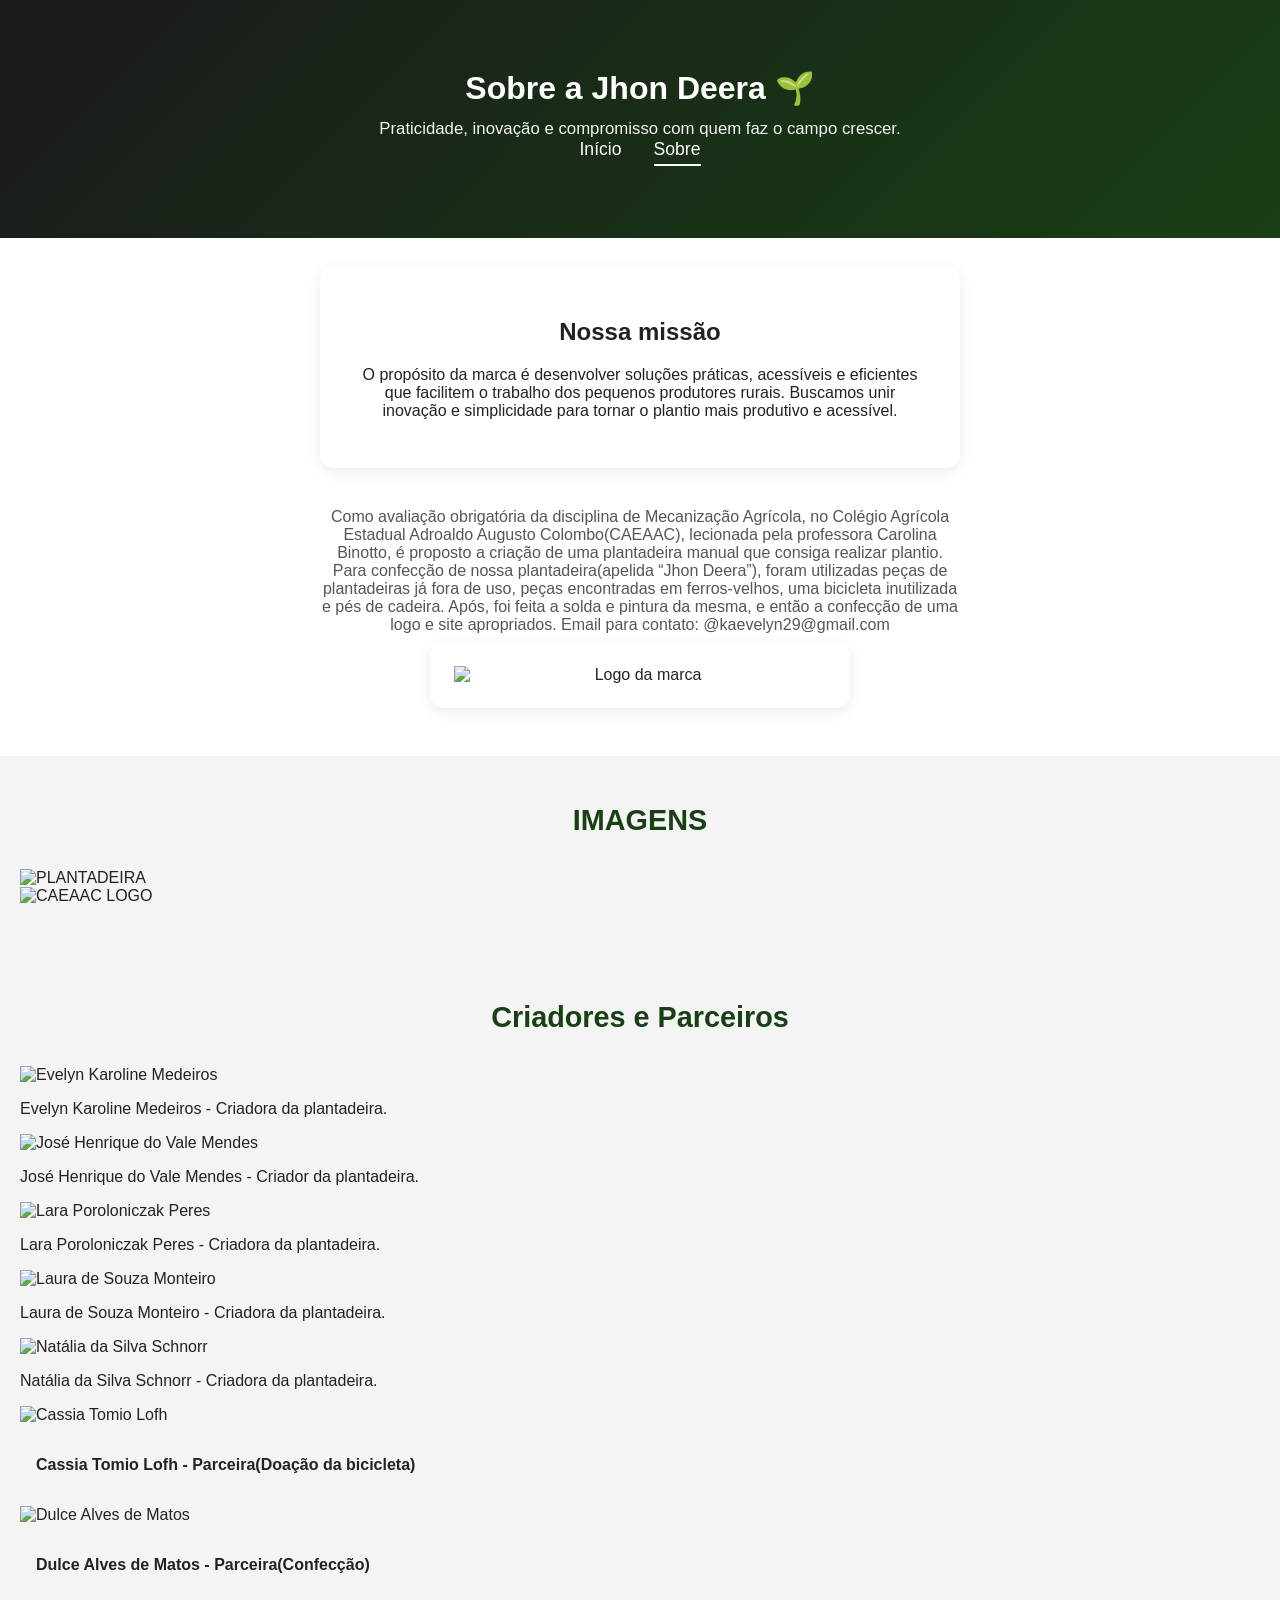
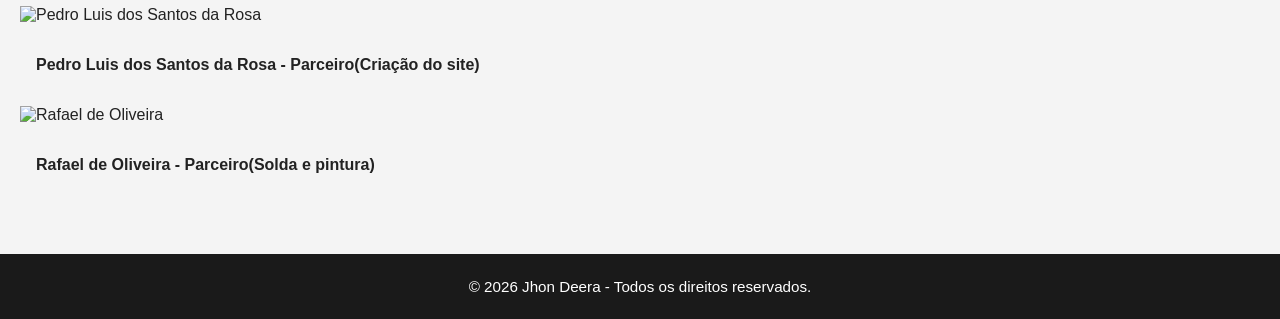
==== sobre.html @ 28e3da66 "Add files via upload" ====
<!DOCTYPE html>
<html lang="pt-br">
<head>
  <meta charset="UTF-8" />
  <meta name="viewport" content="width=device-width, initial-scale=1.0" />
  <title>Sua Marca — Sobre</title>
  <link rel="stylesheet" href="style.css" />
</head>
<body>

  <!-- ===== Cabeçalho ===== -->
  <header class="sobre-hero">
    <h1 class="sobre-hero__titulo">Sobre a Jhon Deera 🌱</h1>
    <p class="header__subtitulo">
      Praticidade, inovação e compromisso com quem faz o campo crescer.
    </p>

    <nav class="header__nav">
      <a href="index.html">Início</a>
      <a href="sobre.html" aria-current="page">Sobre</a>
    </nav>
  </header>

  <!-- ===== Nossa missão ===== -->
  <section class="secao">
    <div class="card-texto">
      <h2>Nossa missão</h2>
      <p>O propósito da marca é desenvolver soluções práticas, acessíveis e eficientes que facilitem o trabalho dos pequenos produtores rurais.
Buscamos unir inovação e simplicidade para tornar o plantio mais produtivo e acessível.</p>
    </div>

    <p style="max-width: 640px; margin: 0 auto 8px; text-align: center; color: var(--cor-texto-claro);">
      Como avaliação obrigatória da disciplina de Mecanização Agrícola, no Colégio Agrícola Estadual Adroaldo Augusto Colombo(CAEAAC), lecionada pela professora Carolina Binotto, é proposto a criação de uma plantadeira manual que consiga realizar plantio. Para confecção de nossa plantadeira(apelida “Jhon Deera”), foram utilizadas peças de plantadeiras já fora de uso, peças encontradas em ferros-velhos, uma bicicleta inutilizada e pés de cadeira. Após, foi feita a solda e pintura da mesma, e então a confecção de uma logo e site apropriados.

      Email para contato: @kaevelyn29@gmail.com

    </p>

  

    <div class="card-logo">
      <img src="assets/logo-jhondeera.png" alt="Logo da marca" />
    </div>
  </section>

  <!-- ===== Imagens ===== -->
  <section class="secao secao--cinza">
    <h2 class="secao__titulo">IMAGENS</h2>

    <div class="imagens">

      <article class="imagem1">
        <img class="imagem1" src="assets/plantadeira.png.png" alt="PLANTADEIRA" />
    
      </article>

      <article class="imagem2">
        <img class="imagem2" src="assets/caeaaclogo.png.png" alt="CAEAAC LOGO" />
        
      </article>

    </div>
  </section>

  <!-- ===== Criadores / Parceiros ===== -->
  <section class="secao secao--cinza">
    <h2 class="secao__titulo">Criadores e Parceiros </h2>

    <div class="parceiro">

      <article class="criador">
        <img class="criador__imagem" src="assets/evelyn.jpg" alt="Evelyn Karoline Medeiros" />
        <p class="criador__legenda">Evelyn Karoline Medeiros - Criadora da plantadeira.</p>
      </article>

      <article class="criador">
        <img class="criador__imagem" src="assets/jose.jpg" alt="José Henrique do Vale Mendes" />
        <p class="criador__legenda">José Henrique do Vale Mendes - Criador da plantadeira.</p>
      </article>

      <article class="criador">
        <img class="criador__imagem" src="assets/poro.jpg" alt="Lara Poroloniczak Peres" />
        <p class="criador__legenda">Lara Poroloniczak Peres - Criadora da plantadeira.</p>
      </article>

      <article class="criador">
        <img class="criador__imagem" src="assets/laura.jpg" alt="Laura de Souza Monteiro" />
        <p class="criador__legenda">Laura de Souza Monteiro - Criadora da plantadeira.</p>
      </article>

      <article class="criador">
        <img class="criador__imagem" src="assets/natalia.jpg" alt="Natália da Silva Schnorr" />
        <p class="criador__legenda">Natália da Silva Schnorr - Criadora da plantadeira.</p>
      </article>

      <article class="parceiro">
        <img class="parceiro__imagem" src="assets/cassia.jpg" alt="Cassia Tomio Lofh" />
        <p class="atleta__legenda">Cassia Tomio Lofh - Parceira(Doação da bicicleta) </p>
      </article>

      <article class="parceiro">
        <img class="parceiro__imagem" src="assets/dulce.jpg" alt="Dulce Alves de Matos" />
        <p class="atleta__legenda">Dulce Alves de Matos - Parceira(Confecção) </p>
      </article>

      <article class="parceiro">
        <img class="parceiro__imagem" src="assets/pedro.jpg" alt="Pedro Luis dos Santos da Rosa" />
        <p class="atleta__legenda">Pedro Luis dos Santos da Rosa - Parceiro(Criação do site) </p>
      </article>

      <article class="parceiro">
        <img class="parceiro__imagem" src="assets/rafael.jpg" alt="Rafael de Oliveira" />
        <p class="atleta__legenda">Rafael de Oliveira - Parceiro(Solda e pintura) </p>
      </article>

    </div>
  </section>

  <!-- ===== Rodapé ===== -->
  <footer class="footer">
    © 2026 Jhon Deera - Todos os direitos reservados.
  </footer>

  <script src="script.js"></script>
</body>
</html>
---- style.css ----
/* ===== Variáveis (troque aqui as cores/marca) ===== */
:root {
  --cor-primaria: #193f15;      /* verde principal */
  --cor-primaria-escura: #1a1a1a; /* quase preto, usado no gradiente do header */
  --cor-destaque: #ff6600;      /* laranja do carrinho */
  --cor-texto: #222222;
  --cor-texto-claro: #555555;
  --cor-fundo-secao: #f4f4f4;
  --cor-fundo-hero-claro: #fbe9e9;
  --cor-branco: #ffffff;
  --raio: 14px;
  --sombra: 0 4px 14px rgba(0, 0, 0, 0.08);
  --fonte-titulo: "Poppins", "Segoe UI", sans-serif;
  --fonte-texto: "Inter", "Segoe UI", sans-serif;
}

* {
  box-sizing: border-box;
}

body {
  margin: 0;
  font-family: var(--fonte-texto);
  color: var(--cor-texto);
  background: var(--cor-branco);
}

img {
  max-width: 100%;
  display: block;
}

a {
  text-decoration: none;
  color: inherit;
}

/* ===== Header ===== */
.header {
  background: linear-gradient(135deg, var(--cor-primaria-escura), var(--cor-primaria));
  color: var(--cor-branco);
  padding: 32px 20px 40px;
  text-align: center;
}

.header__marca {
  display: flex;
  flex-direction: column;
  align-items: center;
  gap: 10px;
  margin-bottom: 24px;
}

.header__logo {
  width: 300px;
  height: 300px;
  object-fit: contain;
}

.header__titulo {
  font-family: var(--fonte-titulo);
  font-size: 2.2rem;
  font-weight: 700;
  letter-spacing: 1px;
  margin: 0;
}

.header__nav {
  display: flex;
  justify-content: center;
  gap: 32px;
  font-size: 1.1rem;
  margin-bottom: 24px;
}

.header__nav a {
  padding-bottom: 4px;
  border-bottom: 2px solid transparent;
  transition: border-color 0.2s ease;
}

.header__nav a:hover,
.header__nav a[aria-current="page"] {
  border-color: var(--cor-branco);
}

.carrinho-btn {
  display: inline-flex;
  align-items: center;
  gap: 10px;
  background: var(--cor-destaque);
  color: var(--cor-branco);
  border: none;
  border-radius: 999px;
  padding: 12px 24px;
  font-size: 1.1rem;
  font-weight: 600;
  cursor: pointer;
}

.header__subtitulo {
  max-width: 560px;
  margin: 0 auto;
  font-size: 1.05rem;
  opacity: 0.95;
}

/* ===== Hero (página inicial) ===== */
.hero {
  background: var(--cor-fundo-hero-claro);
  text-align: center;
  padding: 56px 20px;
}

.hero__titulo {
  color: var(--cor-primaria);
  font-family: var(--fonte-titulo);
  font-size: 2rem;
  line-height: 1.3;
  max-width: 700px;
  margin: 0 auto 20px;
}

.hero__texto {
  color: var(--cor-texto-claro);
  font-size: 1.15rem;
  max-width: 600px;
  margin: 0 auto;
}

/* ===== Seção de produtos ===== */
.secao {
  padding: 48px 20px;
}

.secao--cinza {
  background: var(--cor-fundo-secao);
}

.secao__titulo {
  text-align: center;
  color: var(--cor-primaria);
  font-family: var(--fonte-titulo);
  font-size: 1.8rem;
  margin: 0 0 32px;
}

.produtos {
  display: grid;
  gap: 28px;
  max-width: 480px;
  margin: 0 auto;
}

.produto {
  background: var(--cor-branco);
  border-radius: var(--raio);
  box-shadow: var(--sombra);
  overflow: hidden;
  text-align: center;
  padding-bottom: 24px;
}

.produto__imagem {
  width: 100%;
  aspect-ratio: 4 / 3;
  object-fit: cover;
}

.produto__nome {
  font-family: var(--fonte-titulo);
  font-size: 1.3rem;
  margin: 20px 16px 8px;
}

.produto__descricao {
  color: var(--cor-texto-claro);
  padding: 0 20px;
  margin-bottom: 16px;
}

.produto__preco {
  color: var(--cor-primaria);
  font-size: 1.6rem;
  font-weight: 700;
  margin-bottom: 16px;
}

.produto__botao {
  background: var(--cor-primaria);
  color: var(--cor-branco);
  border: none;
  border-radius: 10px;
  padding: 14px 20px;
  width: calc(100% - 40px);
  font-size: 1.05rem;
  font-weight: 600;
  cursor: pointer;
}

.produto__botao:hover {
  filter: brightness(1.1);
}

/* ===== Página Sobre ===== */
.sobre-hero {
  background: linear-gradient(135deg, var(--cor-primaria-escura), var(--cor-primaria));
  color: var(--cor-branco);
  text-align: center;
  padding: 48px 20px;
}

.sobre-hero__titulo {
  font-family: var(--fonte-titulo);
  font-size: 2rem;
  margin-bottom: 12px;
}

.card-texto {
  background: var(--cor-branco);
  border-radius: var(--raio);
  box-shadow: var(--sombra);
  max-width: 640px;
  margin: -20px auto 40px;
  padding: 32px;
  position: relative;
  text-align: center;
}

.card-destaque {
  border-left: 5px solid var(--cor-primaria);
  background: var(--cor-fundo-hero-claro);
  border-radius: 0 var(--raio) var(--raio) 0;
  max-width: 640px;
  margin: 32px auto;
  padding: 28px 32px;
}

.card-destaque__titulo {
  color: var(--cor-primaria);
  margin-top: 0;
}

.card-logo {
  background: var(--cor-branco);
  border-radius: var(--raio);
  box-shadow: var(--sombra);
  max-width: 420px;
  margin: 0 auto;
  padding: 24px;
  text-align: center;
}

/* ===== Atletas ===== */
.atletas {
  display: grid;
  gap: 24px;
  max-width: 480px;
  margin: 0 auto;
}

.atleta {
  background: var(--cor-branco);
  border-radius: var(--raio);
  box-shadow: var(--sombra);
  overflow: hidden;
  text-align: center;
}

.atleta__imagem {
  width: 100%;
  aspect-ratio: 4 / 3;
  object-fit: cover;
}

.atleta__legenda {
  padding: 16px;
  font-weight: 600;
}

/* ===== Footer ===== */
.footer {
  background: var(--cor-primaria-escura);
  color: var(--cor-branco);
  text-align: center;
  padding: 24px 20px;
  font-size: 0.95rem;
}

/* ===== Responsivo ===== */
@media (min-width: 700px) {
  .produtos,
  .atletas {
    max-width: 900px;
    grid-template-columns: repeat(2, 1fr);
  }
}
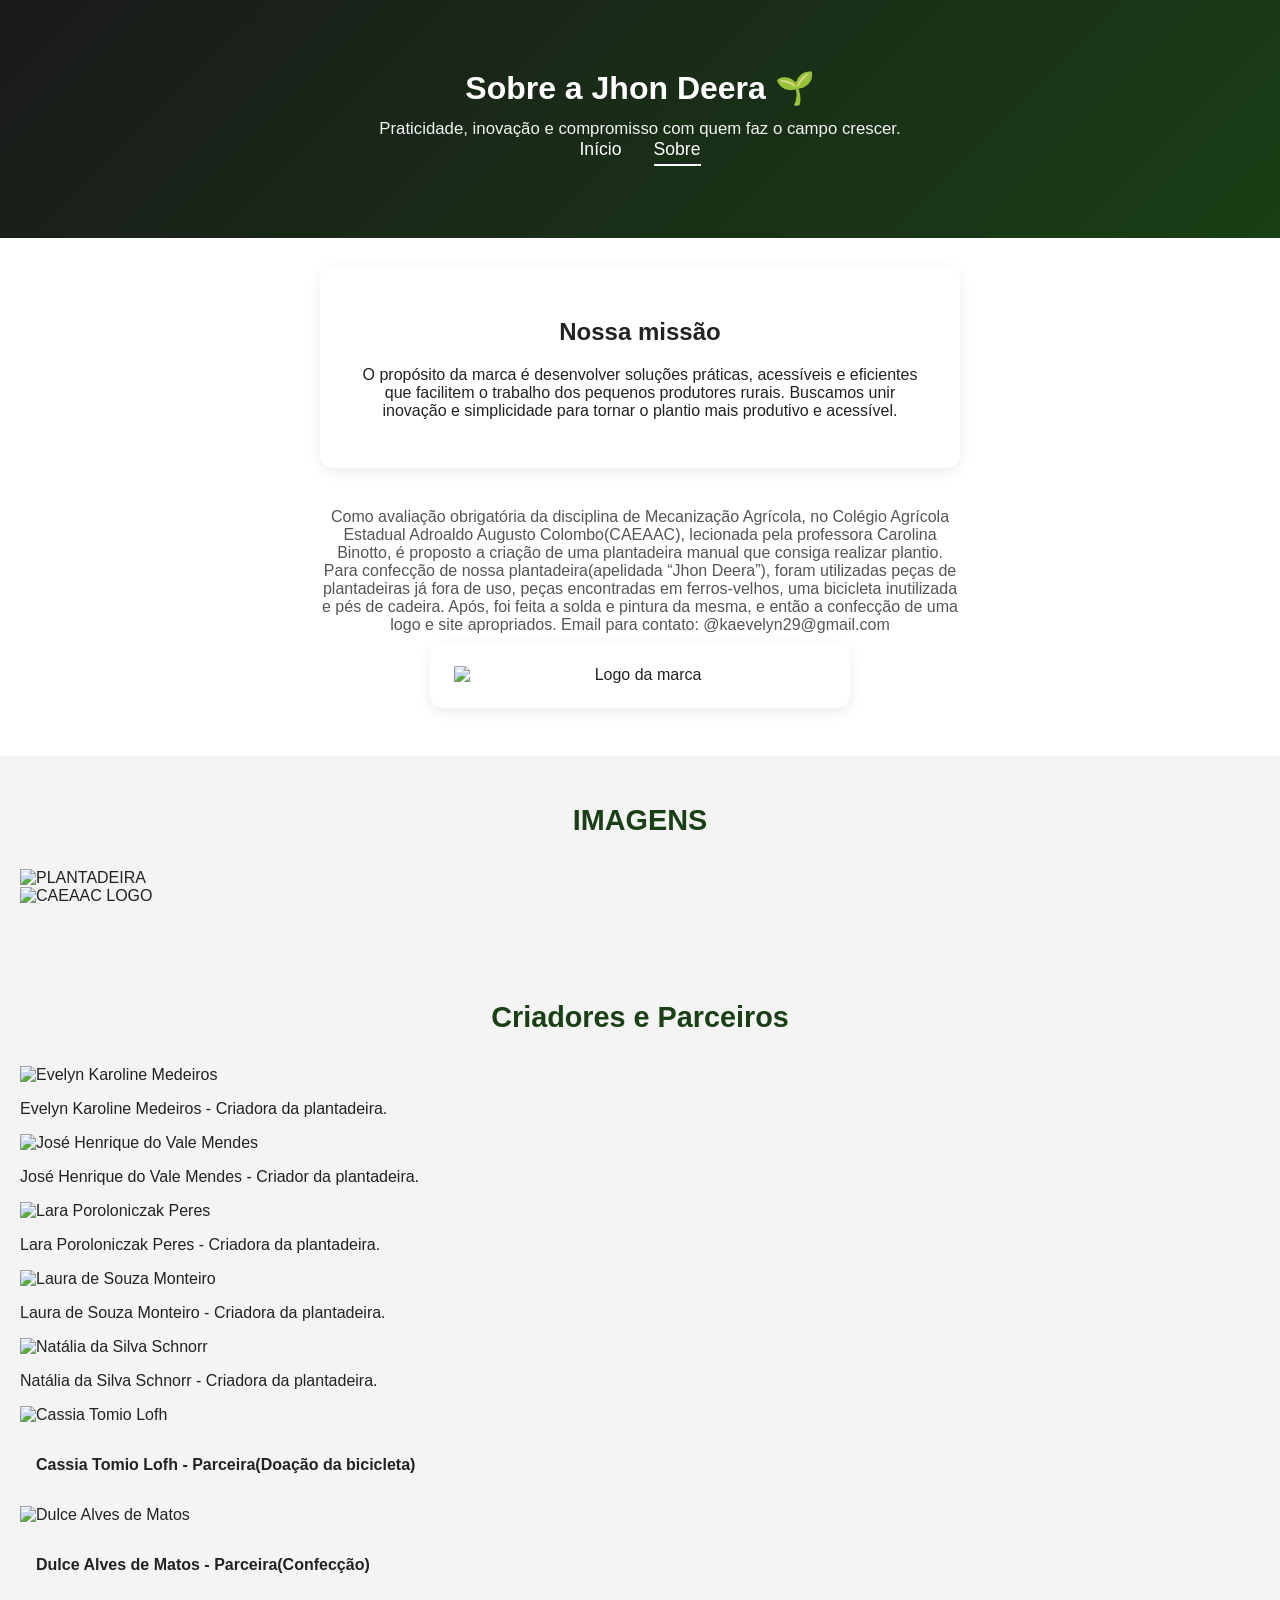
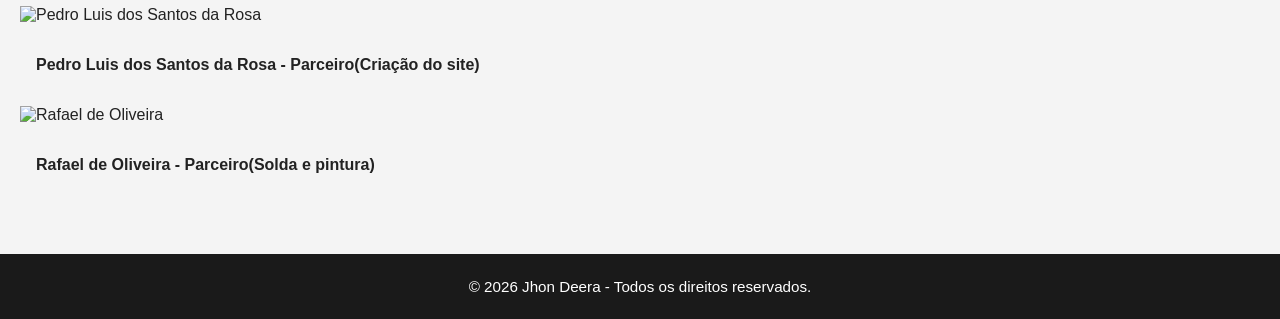
==== commit 42c745fd: "Update sobre.html" ====
--- a/sobre.html
+++ b/sobre.html
@@ -30,7 +30,7 @@
     </div>
 
     <p style="max-width: 640px; margin: 0 auto 8px; text-align: center; color: var(--cor-texto-claro);">
-      Como avaliação obrigatória da disciplina de Mecanização Agrícola, no Colégio Agrícola Estadual Adroaldo Augusto Colombo(CAEAAC), lecionada pela professora Carolina Binotto, é proposto a criação de uma plantadeira manual que consiga realizar plantio. Para confecção de nossa plantadeira(apelida “Jhon Deera”), foram utilizadas peças de plantadeiras já fora de uso, peças encontradas em ferros-velhos, uma bicicleta inutilizada e pés de cadeira. Após, foi feita a solda e pintura da mesma, e então a confecção de uma logo e site apropriados.
+      Como avaliação obrigatória da disciplina de Mecanização Agrícola, no Colégio Agrícola Estadual Adroaldo Augusto Colombo(CAEAAC), lecionada pela professora Carolina Binotto, é proposto a criação de uma plantadeira manual que consiga realizar plantio. Para confecção de nossa plantadeira(apelidada “Jhon Deera”), foram utilizadas peças de plantadeiras já fora de uso, peças encontradas em ferros-velhos, uma bicicleta inutilizada e pés de cadeira. Após, foi feita a solda e pintura da mesma, e então a confecção de uma logo e site apropriados.
 
       Email para contato: @kaevelyn29@gmail.com
 
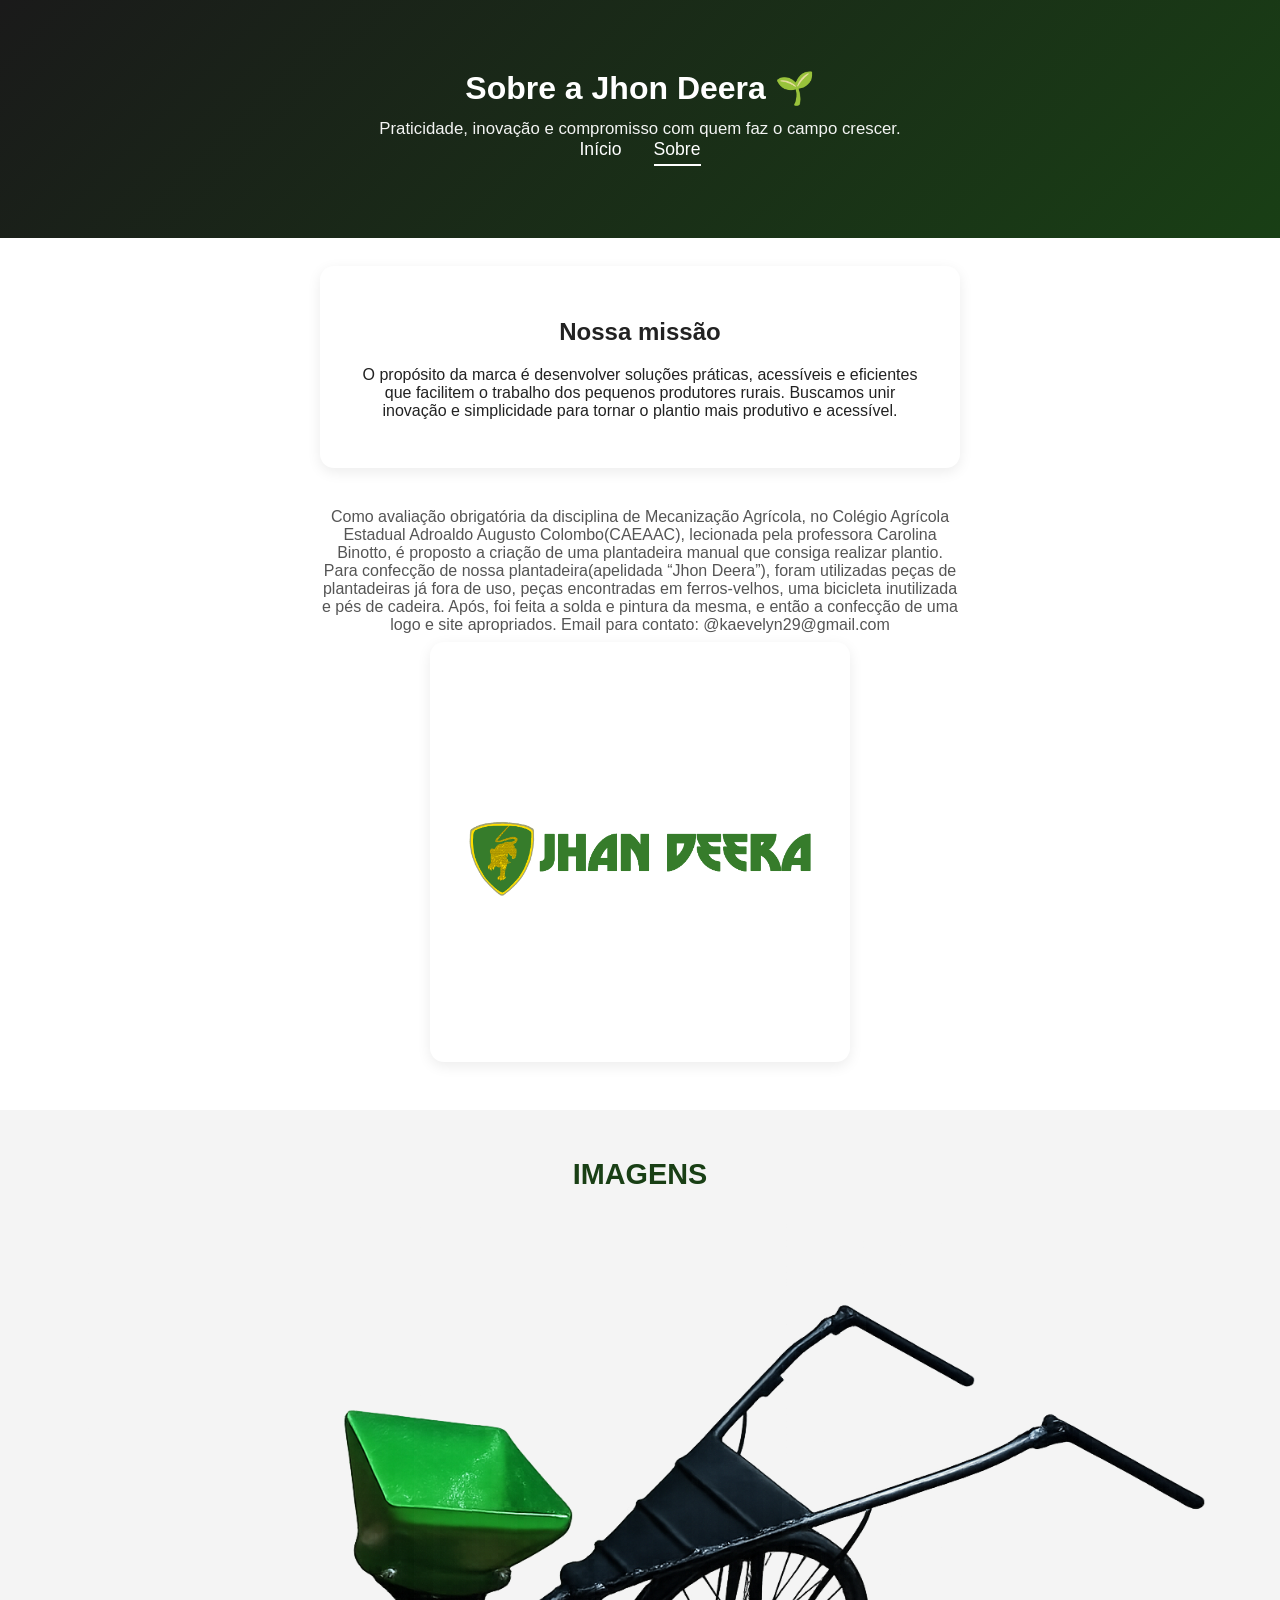
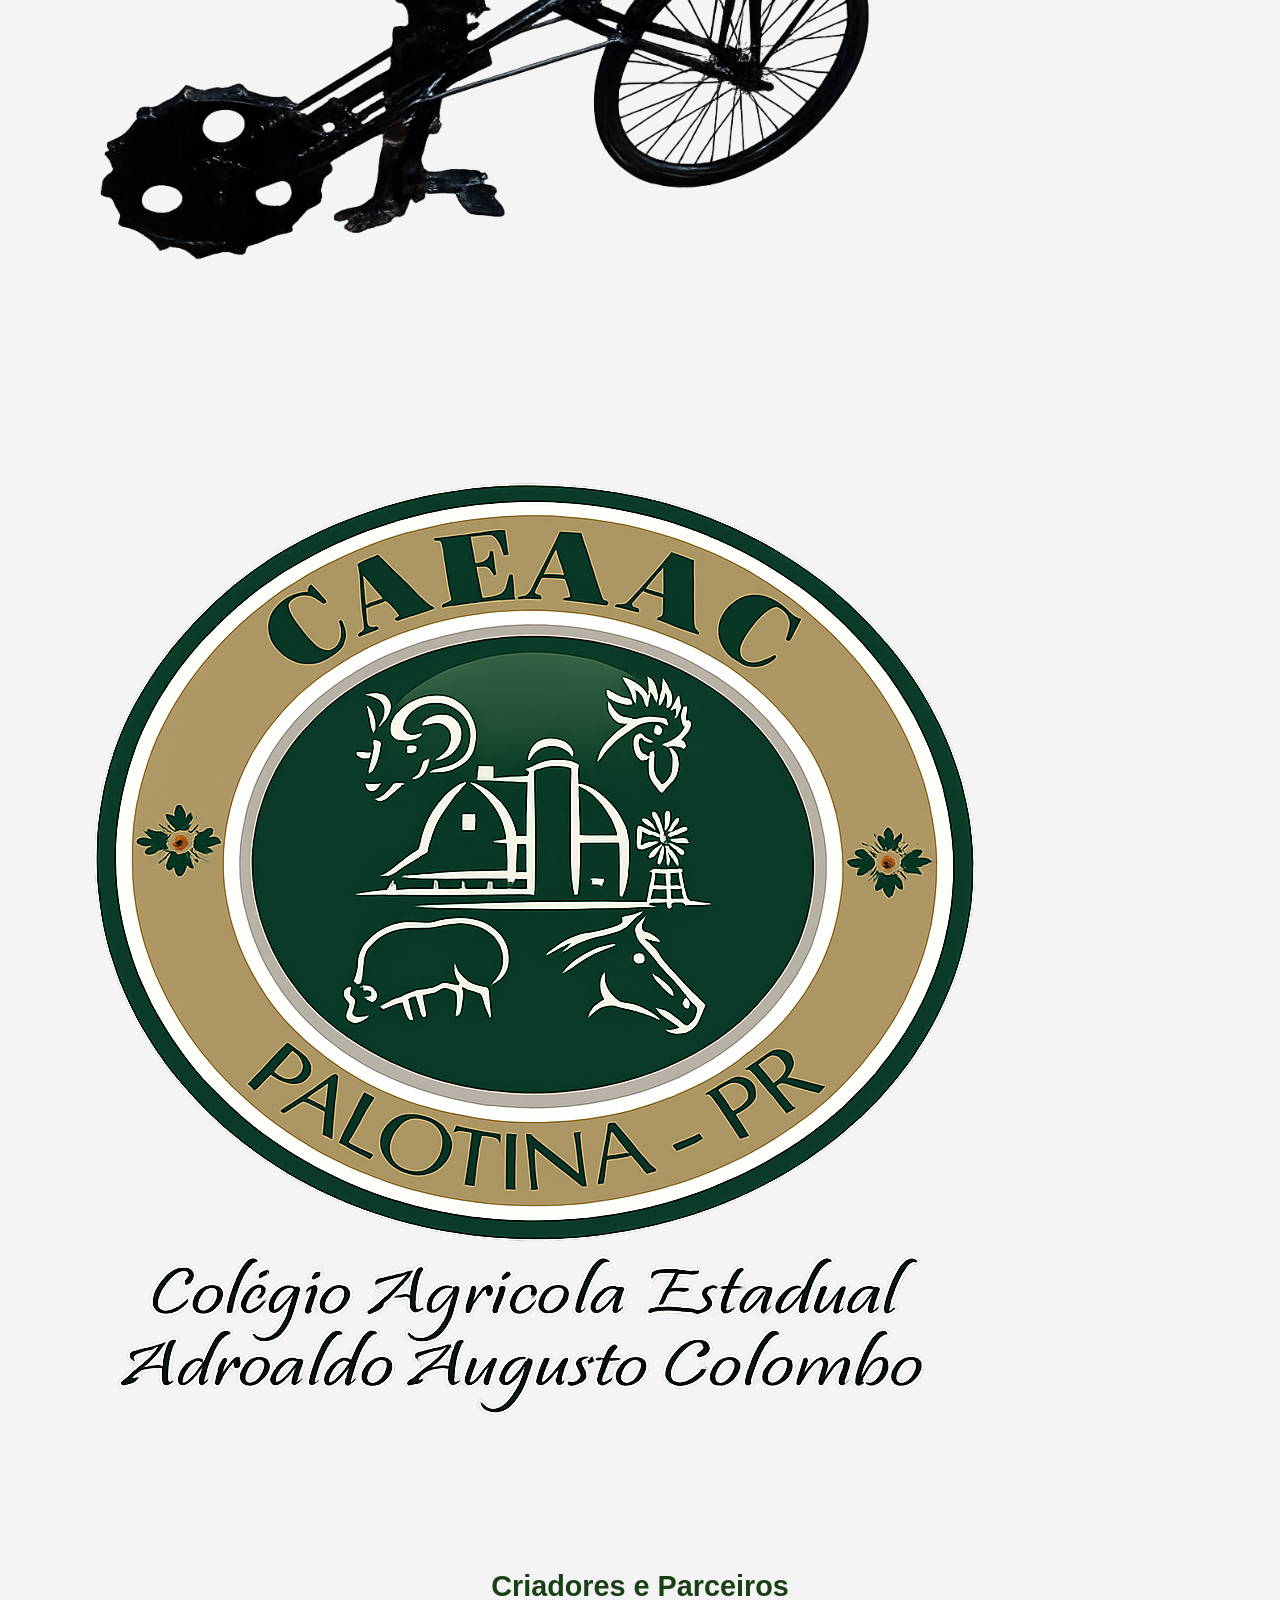
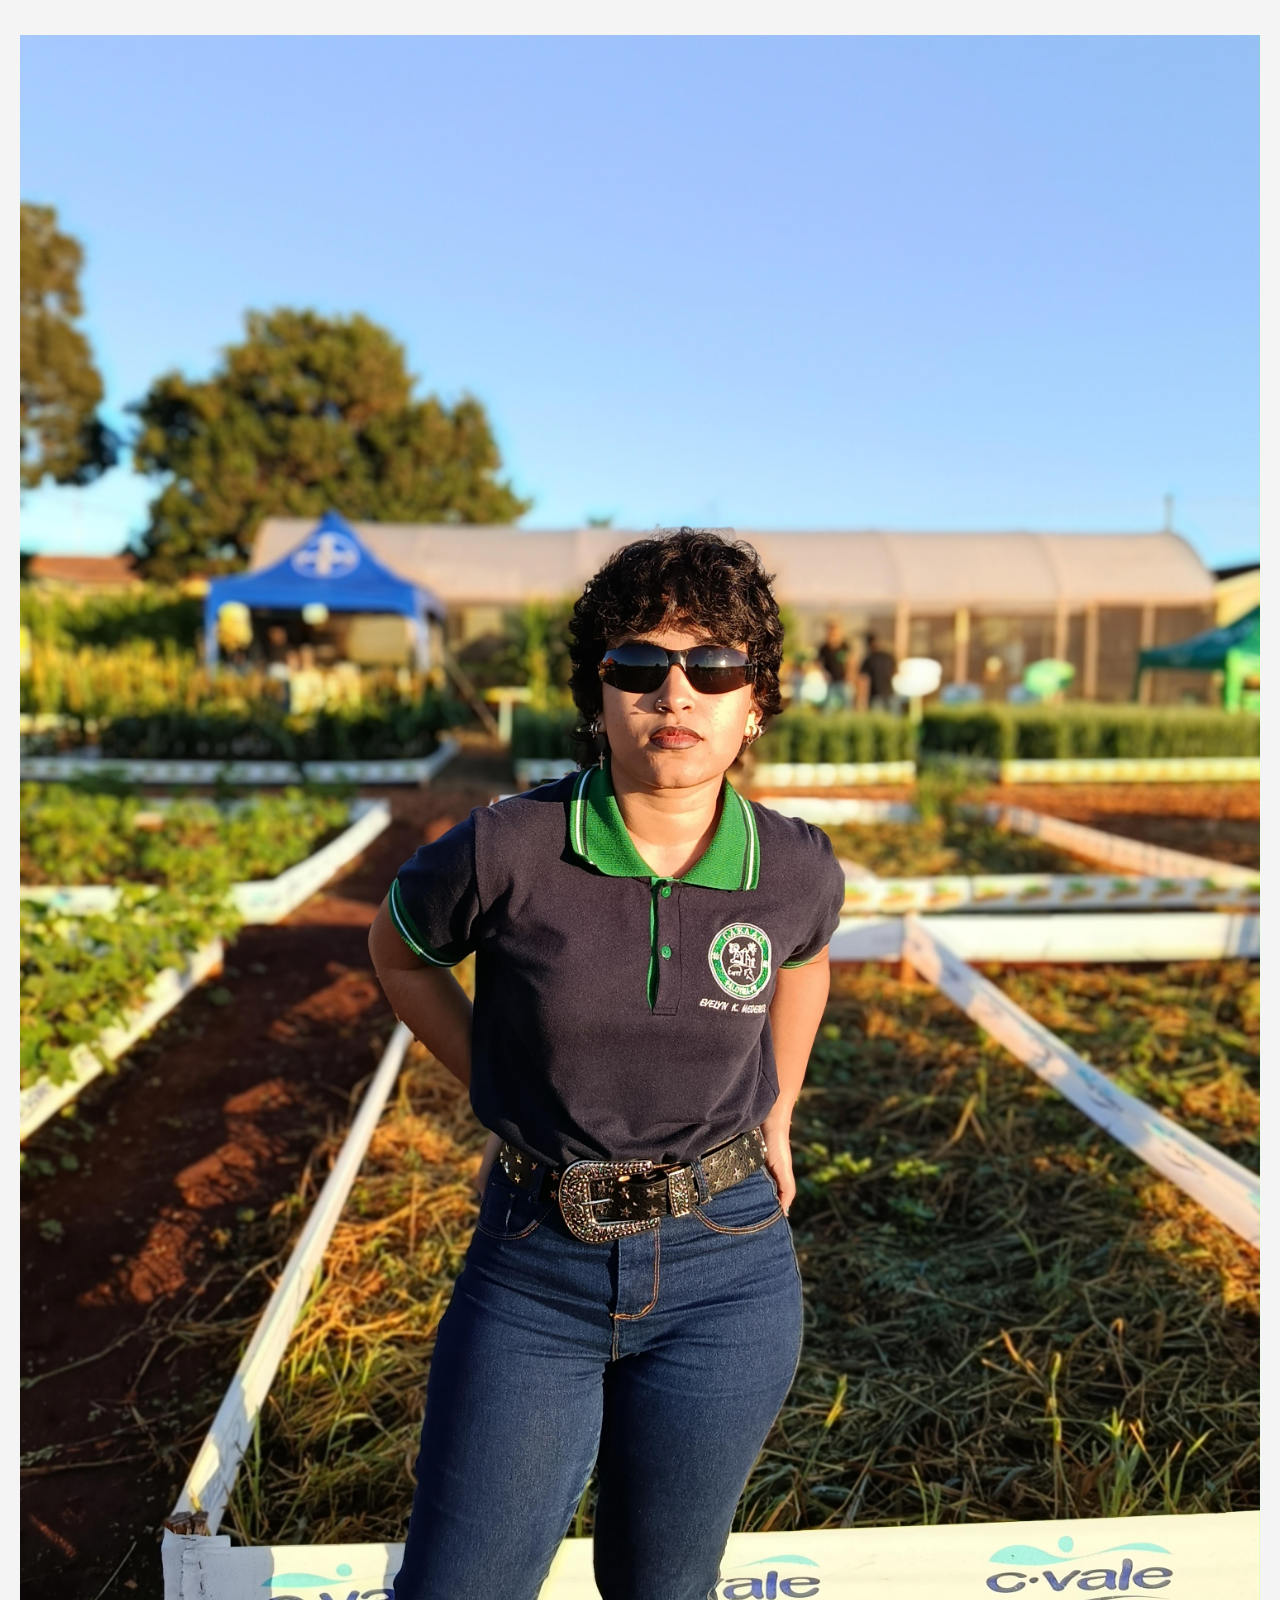
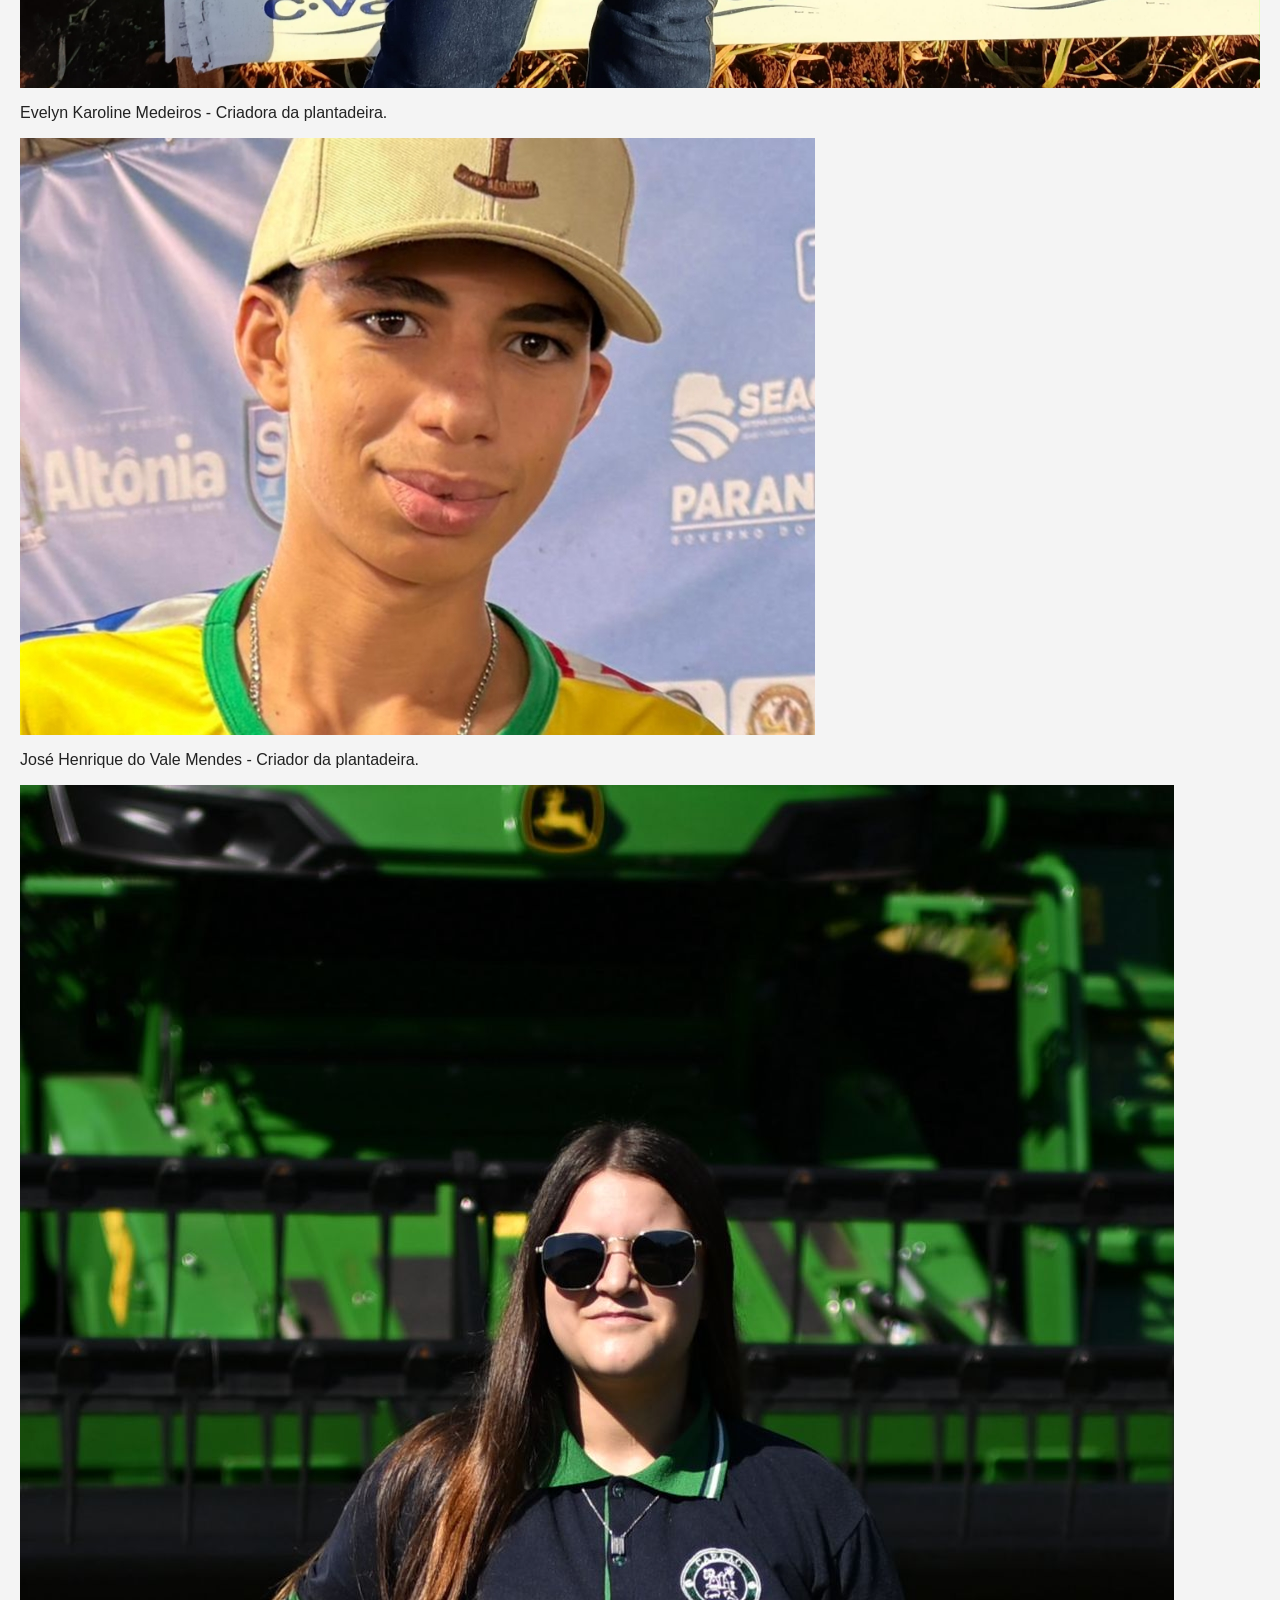
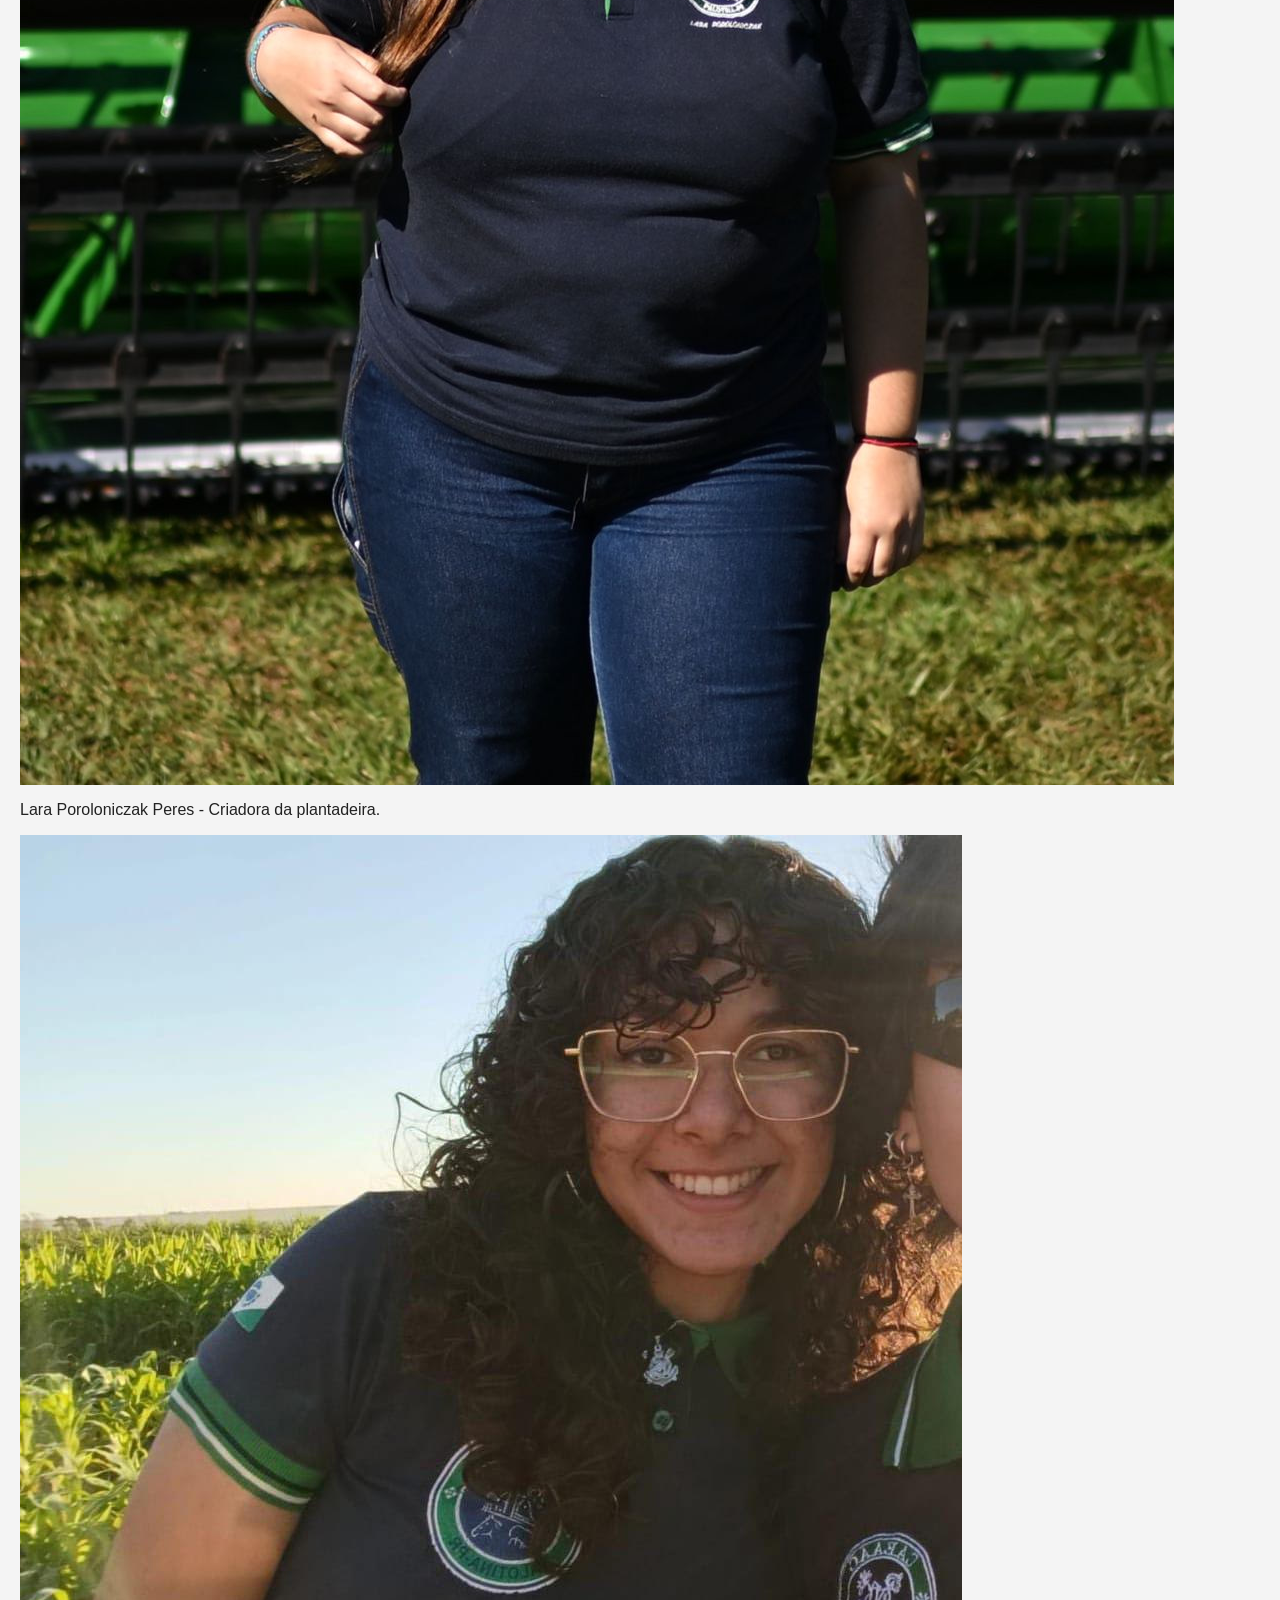
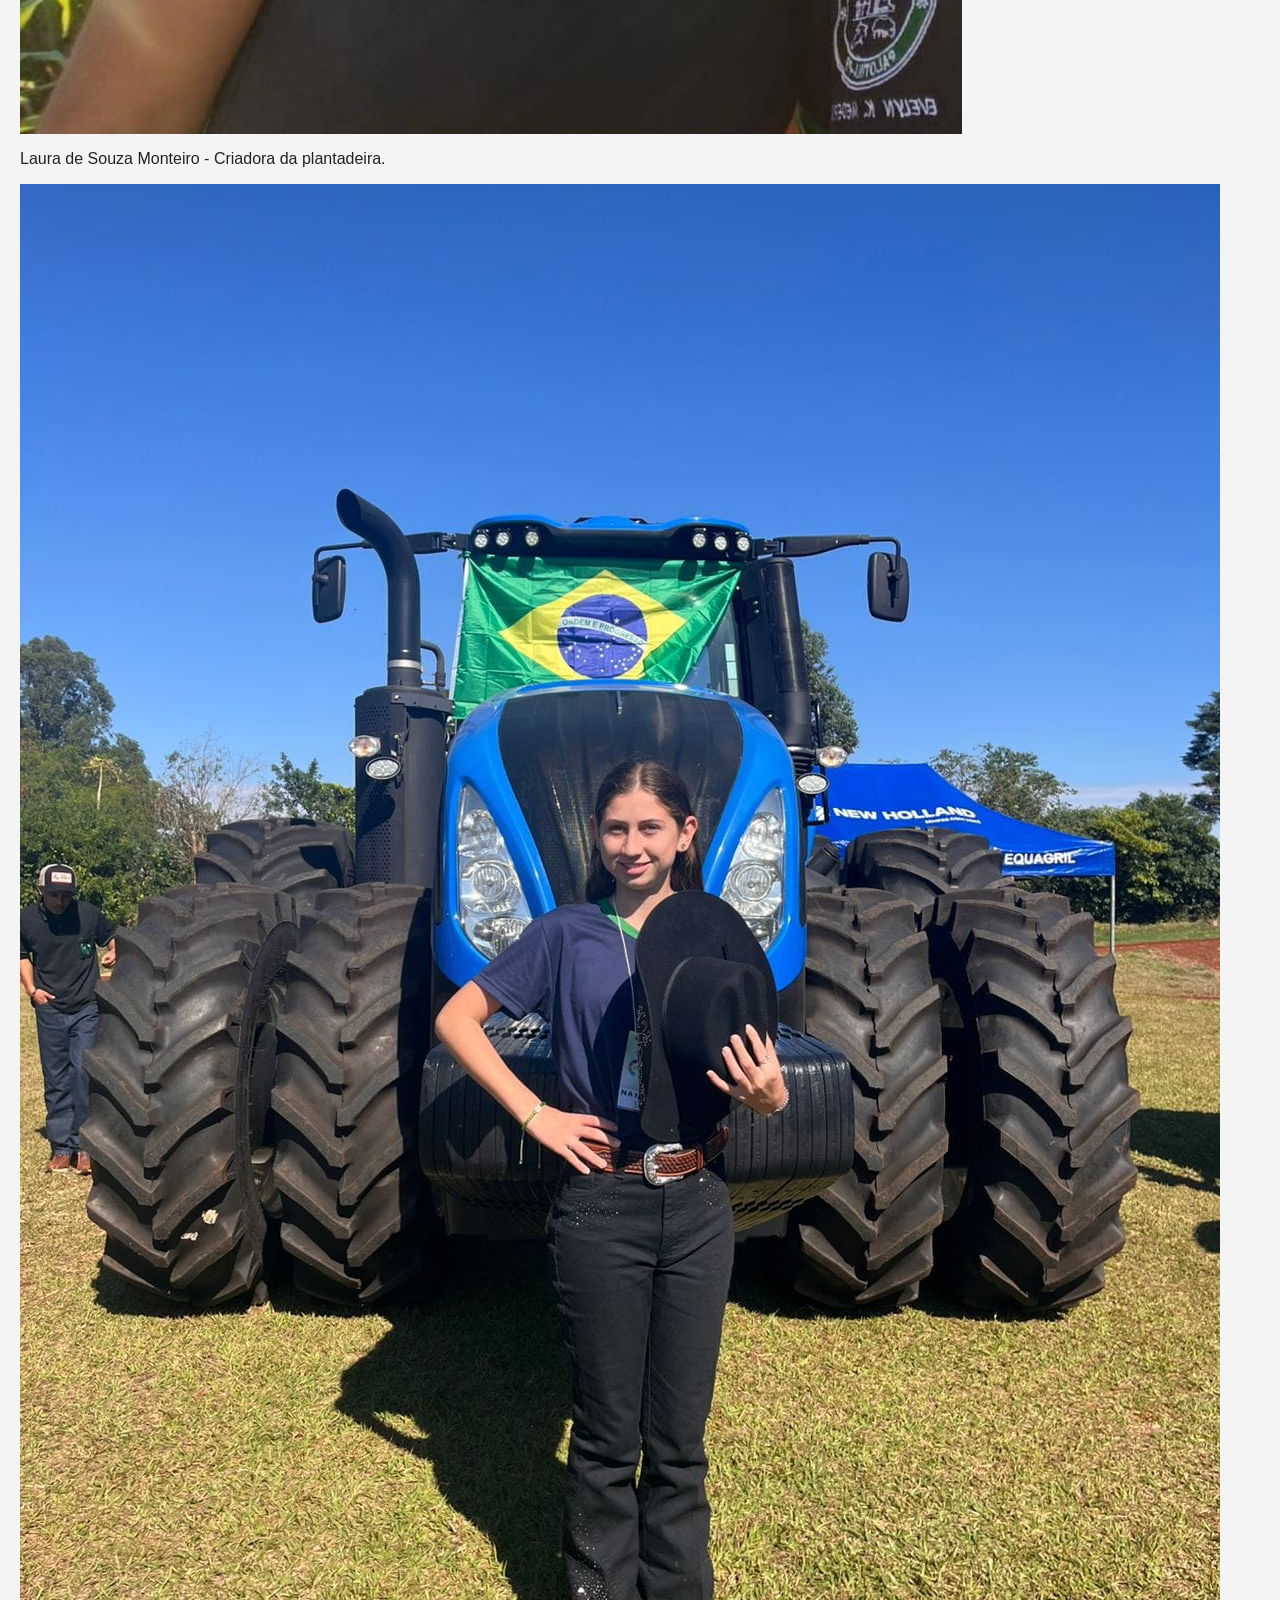
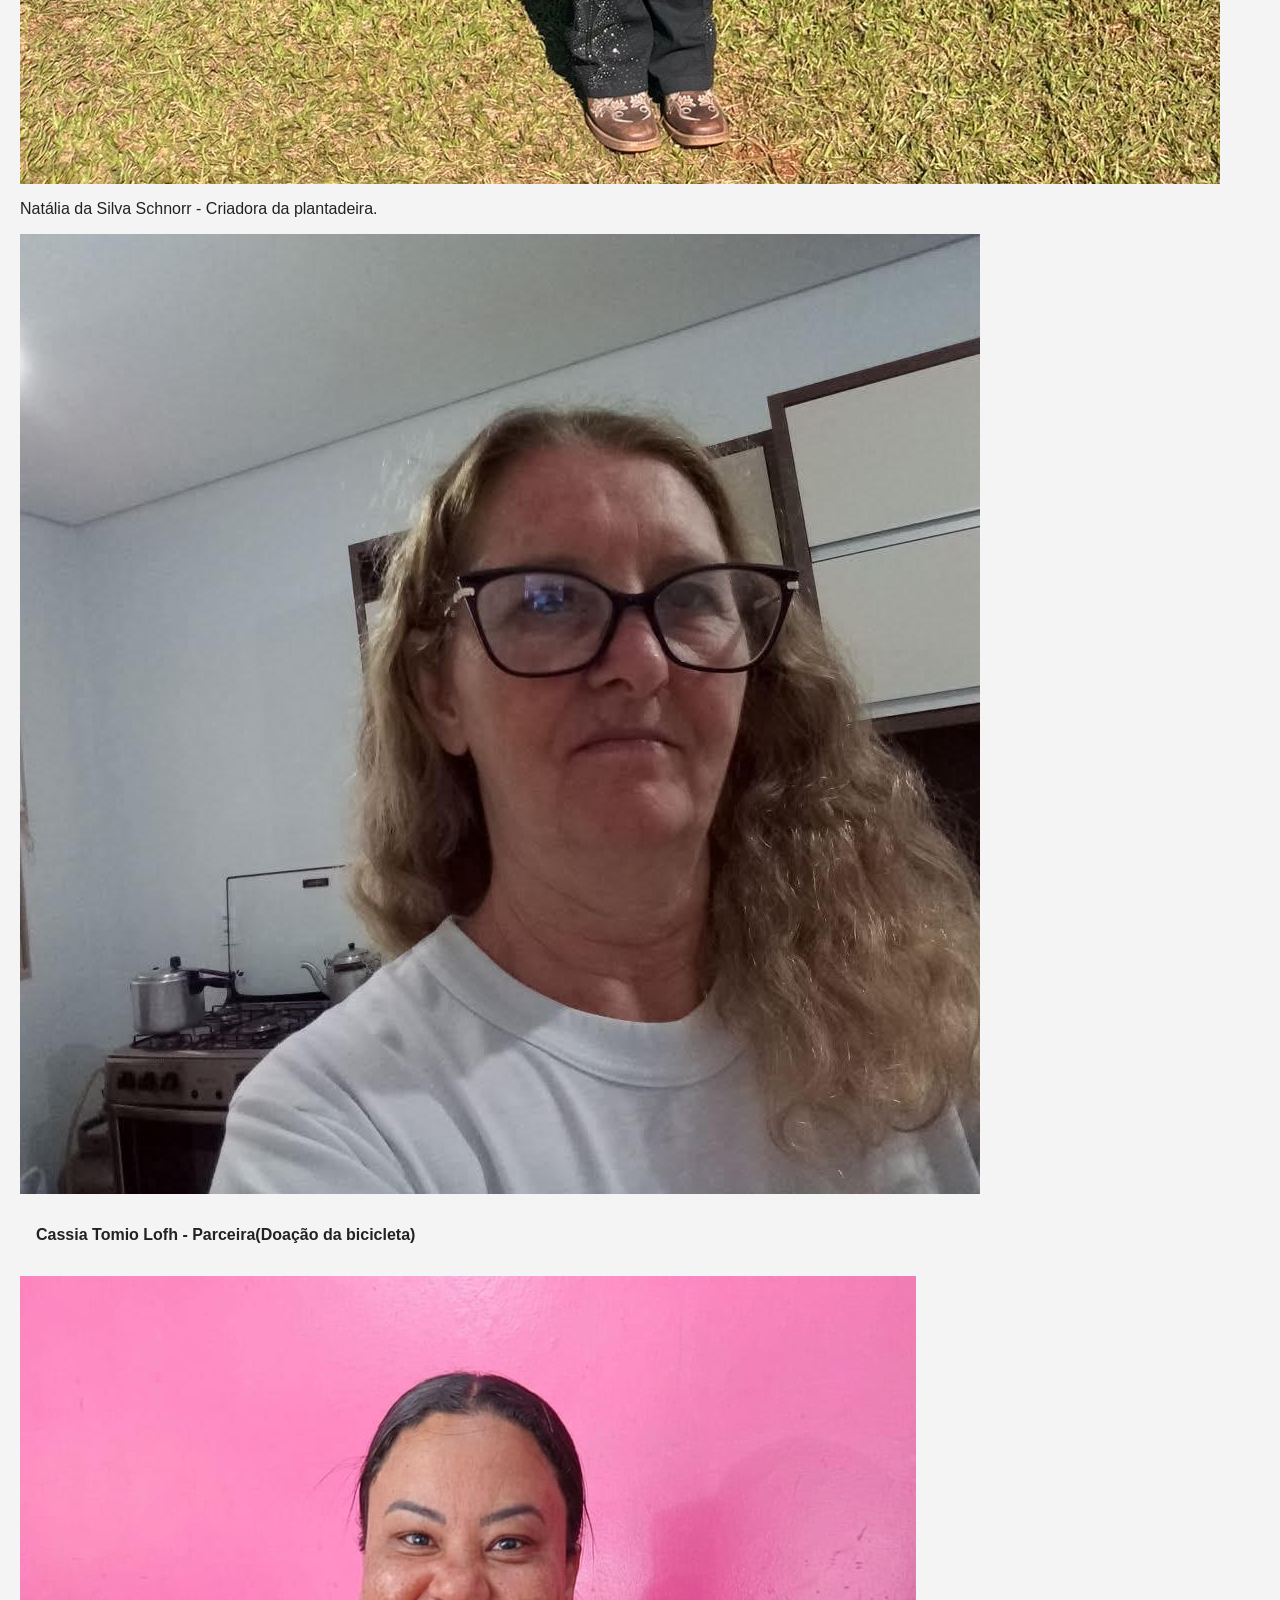
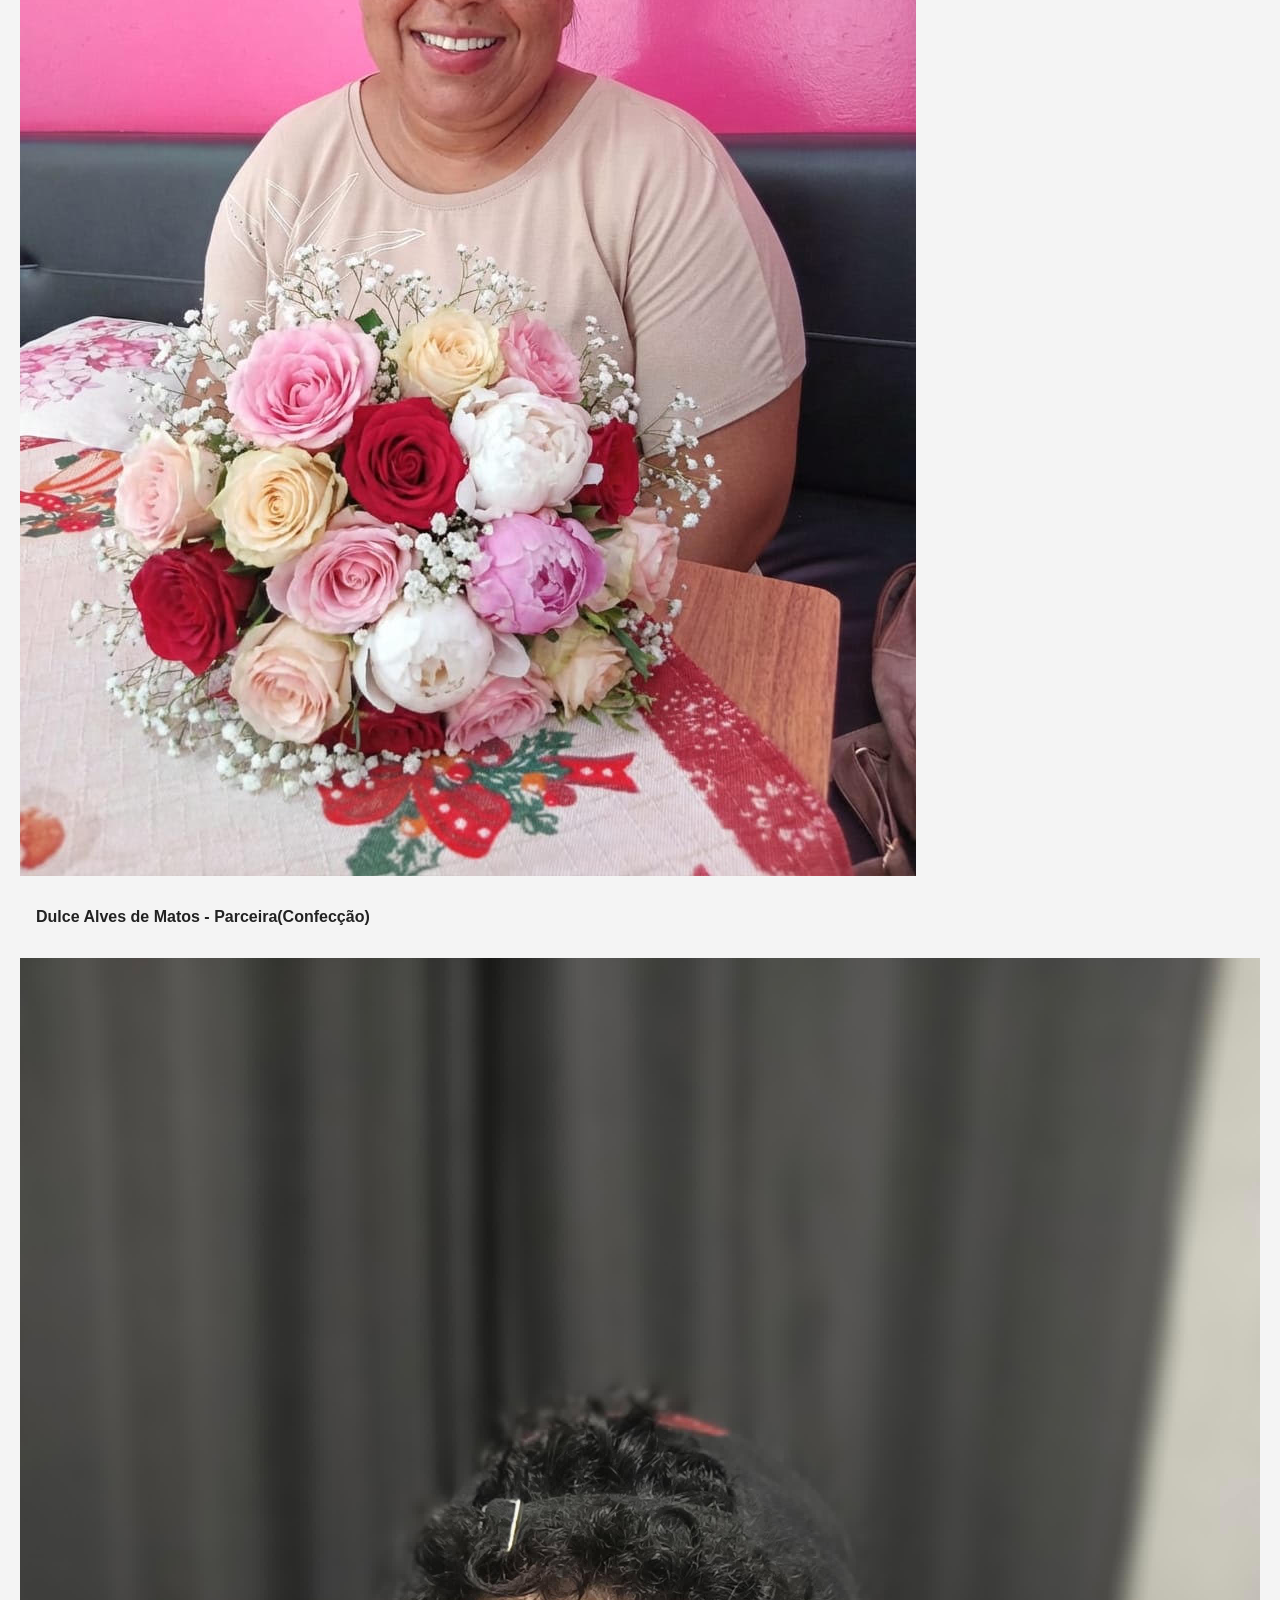
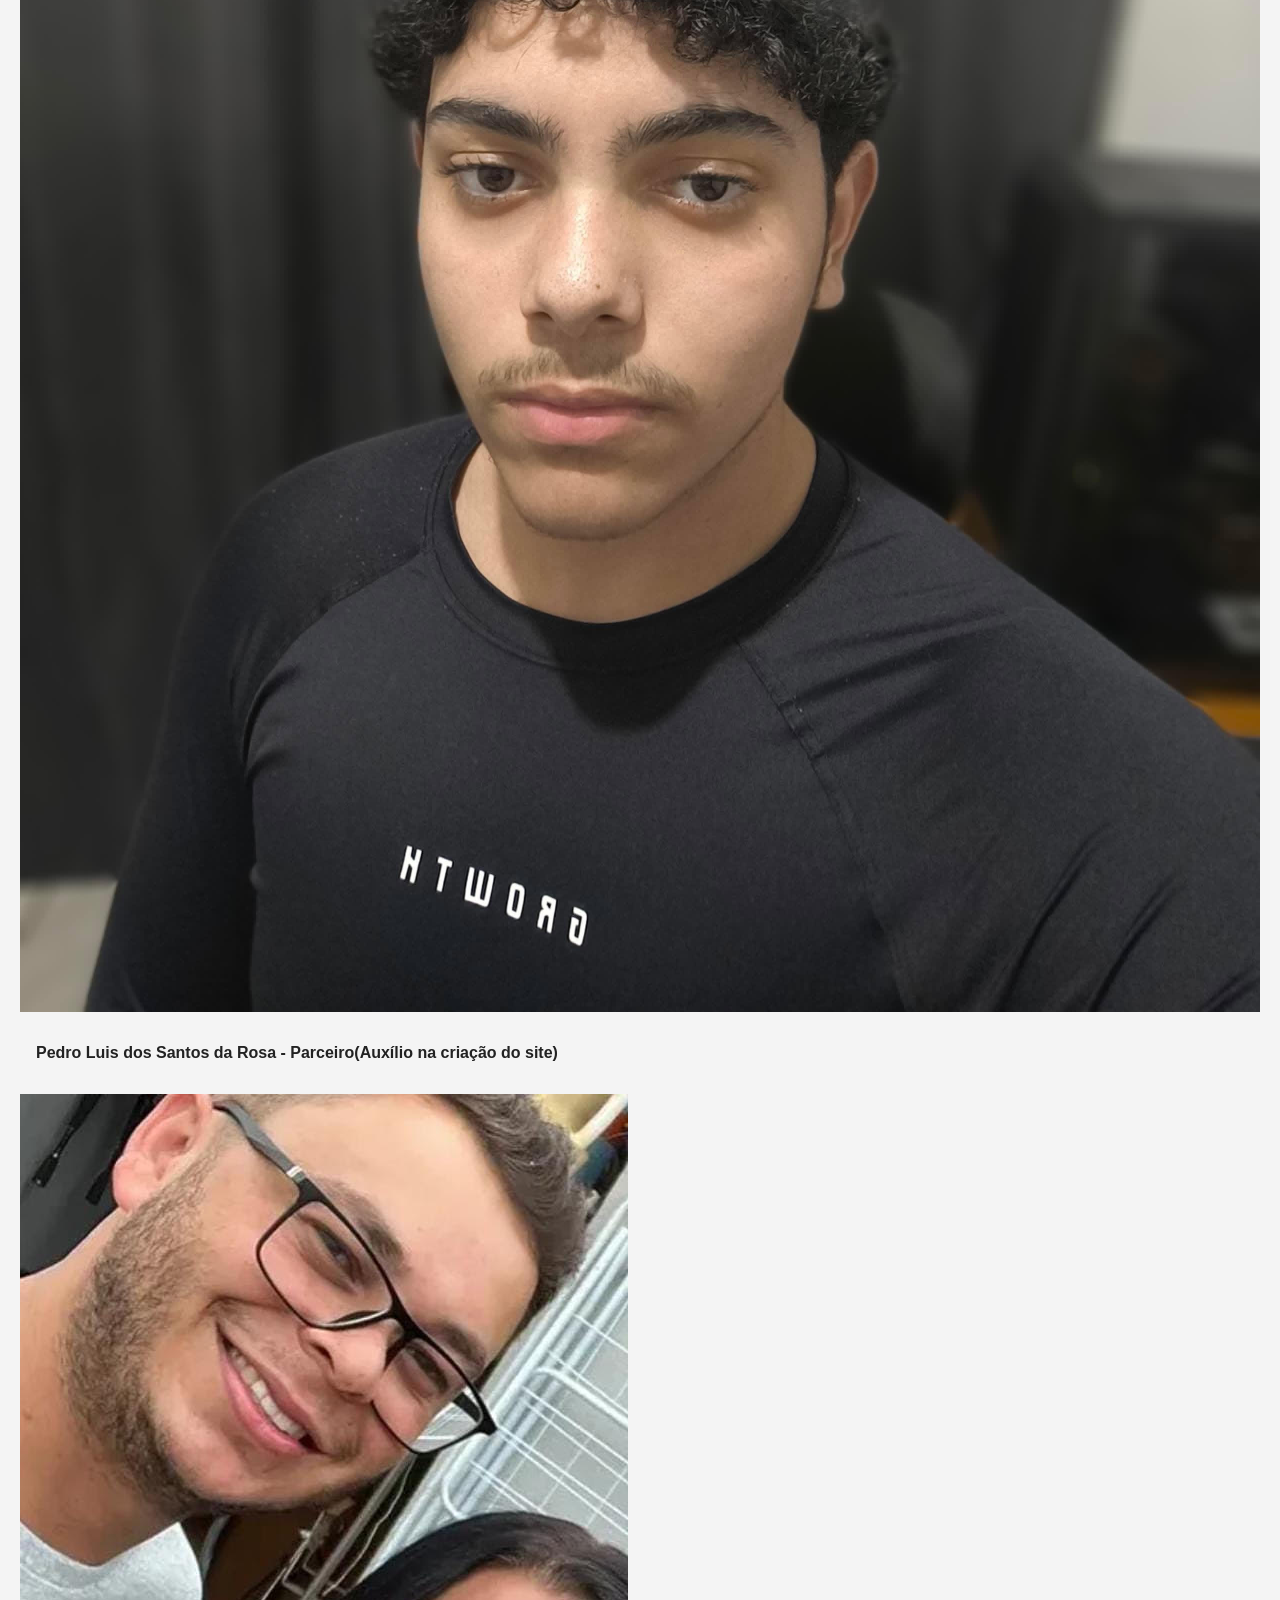
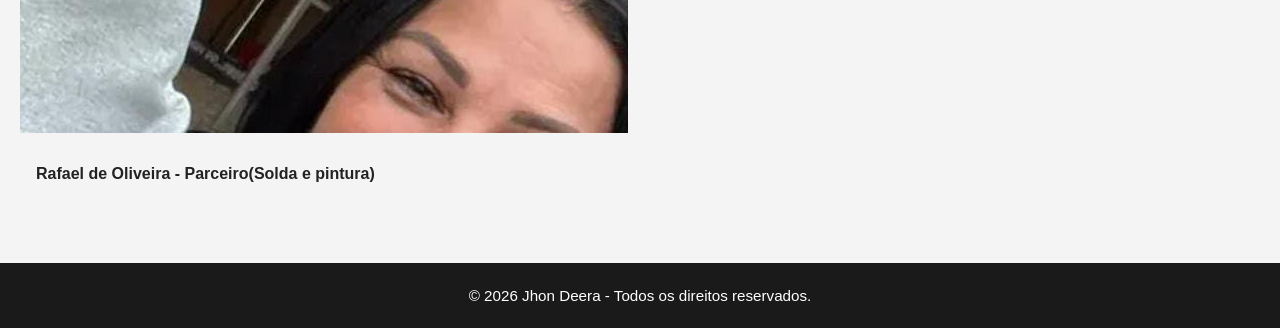
==== commit ae99cc1a: "Update sobre.html" ====
--- a/sobre.html
+++ b/sobre.html
@@ -105,7 +105,7 @@
 
       <article class="parceiro">
         <img class="parceiro__imagem" src="assets/pedro.jpg" alt="Pedro Luis dos Santos da Rosa" />
-        <p class="atleta__legenda">Pedro Luis dos Santos da Rosa - Parceiro(Criação do site) </p>
+        <p class="atleta__legenda">Pedro Luis dos Santos da Rosa - Parceiro(Auxílio na criação do site) </p>
       </article>
 
       <article class="parceiro">
